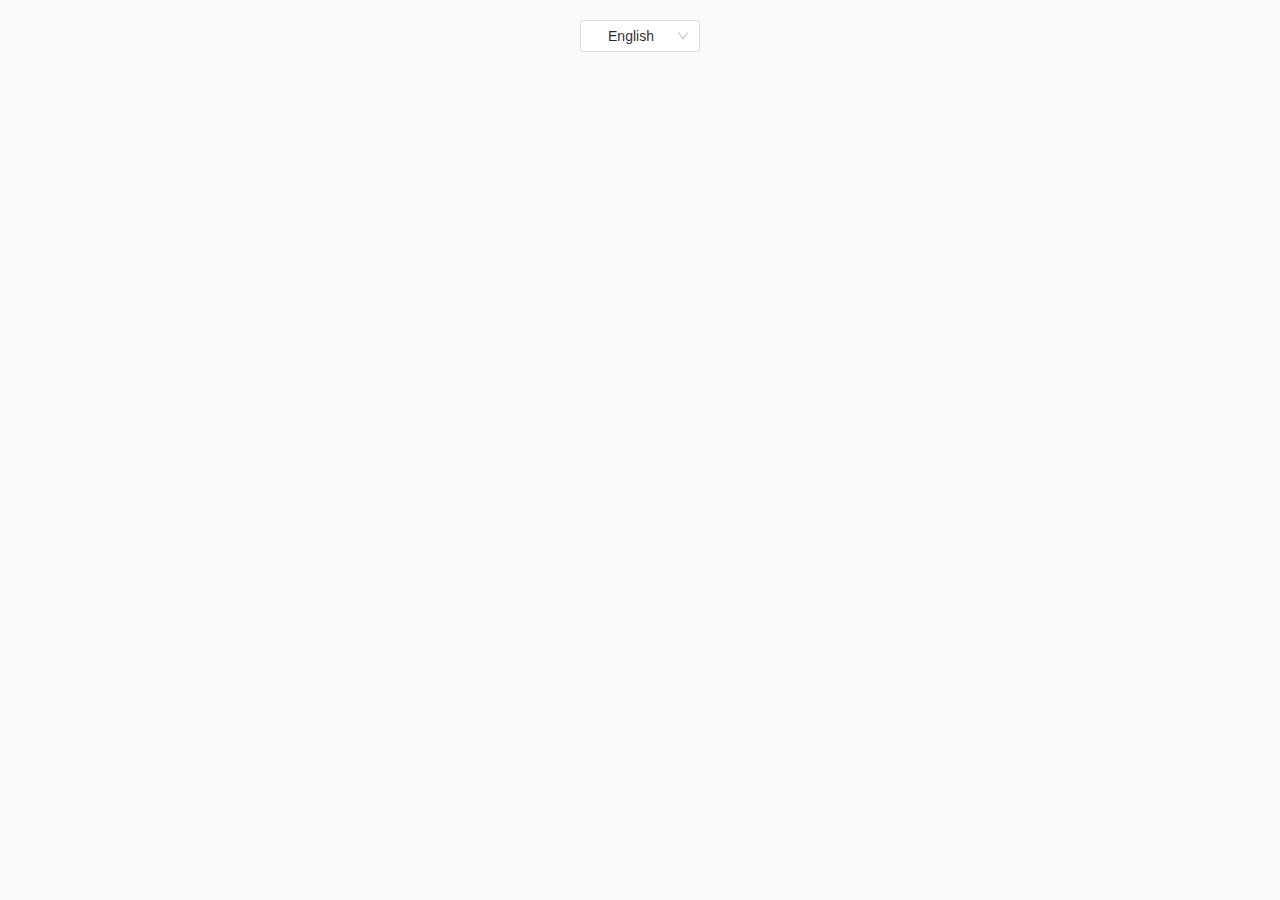
==== dapps/bridge/index.html @ ee46a249 "Update 202108071302" ====
<!doctype html><html lang="en"><head><meta charset="utf-8"/><link rel="icon" href="./dtfavicon.ico"/><meta name="viewport" content="width=device-width,initial-scale=1,maximum-scale=1,user-scalable=0"/><meta http-equiv="X-UA-Compatible" content="IE=edge"><meta name="theme-color" content="#000000"/><meta name="description" content="Web site created using create-react-app"/><link rel="apple-touch-icon" href="./logo192.png"/><link rel="manifest" href="./manifest.json"/><title>DT Bridge</title><link href="./static/css/2.9ba0be0e.chunk.css" rel="stylesheet"><link href="./static/css/main.dd6ba176.chunk.css" rel="stylesheet"></head><style>body{background-color:#fafafa!important}</style><body><noscript>You need to enable JavaScript to run this app.</noscript><div id="root"></div><script>!function(e){function t(t){for(var n,a,i=t[0],c=t[1],l=t[2],s=0,p=[];s<i.length;s++)a=i[s],Object.prototype.hasOwnProperty.call(o,a)&&o[a]&&p.push(o[a][0]),o[a]=0;for(n in c)Object.prototype.hasOwnProperty.call(c,n)&&(e[n]=c[n]);for(f&&f(t);p.length;)p.shift()();return u.push.apply(u,l||[]),r()}function r(){for(var e,t=0;t<u.length;t++){for(var r=u[t],n=!0,i=1;i<r.length;i++){var c=r[i];0!==o[c]&&(n=!1)}n&&(u.splice(t--,1),e=a(a.s=r[0]))}return e}var n={},o={1:0},u=[];function a(t){if(n[t])return n[t].exports;var r=n[t]={i:t,l:!1,exports:{}};return e[t].call(r.exports,r,r.exports,a),r.l=!0,r.exports}a.e=function(e){var t=[],r=o[e];if(0!==r)if(r)t.push(r[2]);else{var n=new Promise((function(t,n){r=o[e]=[t,n]}));t.push(r[2]=n);var u,i=document.createElement("script");i.charset="utf-8",i.timeout=120,a.nc&&i.setAttribute("nonce",a.nc),i.src=function(e){return a.p+"static/js/"+({}[e]||e)+"."+{3:"9dd9ca1a"}[e]+".chunk.js"}(e);var c=new Error;u=function(t){i.onerror=i.onload=null,clearTimeout(l);var r=o[e];if(0!==r){if(r){var n=t&&("load"===t.type?"missing":t.type),u=t&&t.target&&t.target.src;c.message="Loading chunk "+e+" failed.\n("+n+": "+u+")",c.name="ChunkLoadError",c.type=n,c.request=u,r[1](c)}o[e]=void 0}};var l=setTimeout((function(){u({type:"timeout",target:i})}),12e4);i.onerror=i.onload=u,document.head.appendChild(i)}return Promise.all(t)},a.m=e,a.c=n,a.d=function(e,t,r){a.o(e,t)||Object.defineProperty(e,t,{enumerable:!0,get:r})},a.r=function(e){"undefined"!=typeof Symbol&&Symbol.toStringTag&&Object.defineProperty(e,Symbol.toStringTag,{value:"Module"}),Object.defineProperty(e,"__esModule",{value:!0})},a.t=function(e,t){if(1&t&&(e=a(e)),8&t)return e;if(4&t&&"object"==typeof e&&e&&e.__esModule)return e;var r=Object.create(null);if(a.r(r),Object.defineProperty(r,"default",{enumerable:!0,value:e}),2&t&&"string"!=typeof e)for(var n in e)a.d(r,n,function(t){return e[t]}.bind(null,n));return r},a.n=function(e){var t=e&&e.__esModule?function(){return e.default}:function(){return e};return a.d(t,"a",t),t},a.o=function(e,t){return Object.prototype.hasOwnProperty.call(e,t)},a.p="./",a.oe=function(e){throw console.error(e),e};var i=this.webpackJsonpreact_test=this.webpackJsonpreact_test||[],c=i.push.bind(i);i.push=t,i=i.slice();for(var l=0;l<i.length;l++)t(i[l]);var f=c;r()}([])</script><script src="./static/js/2.e8efe27f.chunk.js"></script><script src="./static/js/main.a1b8169b.chunk.js"></script></body></html>
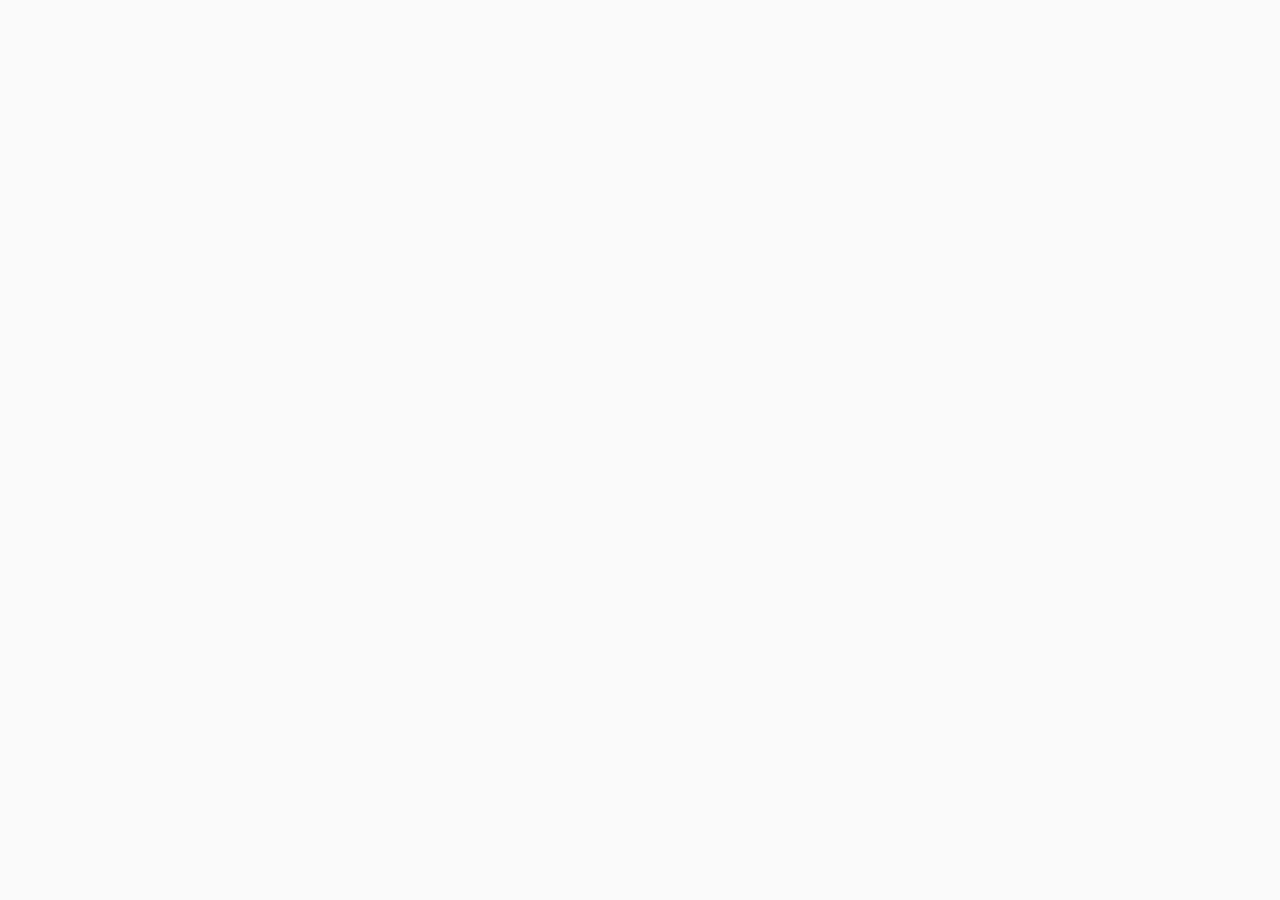
==== commit 2321b265: "Update 202108071459" ====
--- a/dapps/bridge/index.html
+++ b/dapps/bridge/index.html
@@ -1 +1 @@
-<!doctype html><html lang="en"><head><meta charset="utf-8"/><link rel="icon" href="./dtfavicon.ico"/><meta name="viewport" content="width=device-width,initial-scale=1,maximum-scale=1,user-scalable=0"/><meta http-equiv="X-UA-Compatible" content="IE=edge"><meta name="theme-color" content="#000000"/><meta name="description" content="Web site created using create-react-app"/><link rel="apple-touch-icon" href="./logo192.png"/><link rel="manifest" href="./manifest.json"/><title>DT Bridge</title><link href="./static/css/2.9ba0be0e.chunk.css" rel="stylesheet"><link href="./static/css/main.dd6ba176.chunk.css" rel="stylesheet"></head><style>body{background-color:#fafafa!important}</style><body><noscript>You need to enable JavaScript to run this app.</noscript><div id="root"></div><script>!function(e){function t(t){for(var n,a,i=t[0],c=t[1],l=t[2],s=0,p=[];s<i.length;s++)a=i[s],Object.prototype.hasOwnProperty.call(o,a)&&o[a]&&p.push(o[a][0]),o[a]=0;for(n in c)Object.prototype.hasOwnProperty.call(c,n)&&(e[n]=c[n]);for(f&&f(t);p.length;)p.shift()();return u.push.apply(u,l||[]),r()}function r(){for(var e,t=0;t<u.length;t++){for(var r=u[t],n=!0,i=1;i<r.length;i++){var c=r[i];0!==o[c]&&(n=!1)}n&&(u.splice(t--,1),e=a(a.s=r[0]))}return e}var n={},o={1:0},u=[];function a(t){if(n[t])return n[t].exports;var r=n[t]={i:t,l:!1,exports:{}};return e[t].call(r.exports,r,r.exports,a),r.l=!0,r.exports}a.e=function(e){var t=[],r=o[e];if(0!==r)if(r)t.push(r[2]);else{var n=new Promise((function(t,n){r=o[e]=[t,n]}));t.push(r[2]=n);var u,i=document.createElement("script");i.charset="utf-8",i.timeout=120,a.nc&&i.setAttribute("nonce",a.nc),i.src=function(e){return a.p+"static/js/"+({}[e]||e)+"."+{3:"9dd9ca1a"}[e]+".chunk.js"}(e);var c=new Error;u=function(t){i.onerror=i.onload=null,clearTimeout(l);var r=o[e];if(0!==r){if(r){var n=t&&("load"===t.type?"missing":t.type),u=t&&t.target&&t.target.src;c.message="Loading chunk "+e+" failed.\n("+n+": "+u+")",c.name="ChunkLoadError",c.type=n,c.request=u,r[1](c)}o[e]=void 0}};var l=setTimeout((function(){u({type:"timeout",target:i})}),12e4);i.onerror=i.onload=u,document.head.appendChild(i)}return Promise.all(t)},a.m=e,a.c=n,a.d=function(e,t,r){a.o(e,t)||Object.defineProperty(e,t,{enumerable:!0,get:r})},a.r=function(e){"undefined"!=typeof Symbol&&Symbol.toStringTag&&Object.defineProperty(e,Symbol.toStringTag,{value:"Module"}),Object.defineProperty(e,"__esModule",{value:!0})},a.t=function(e,t){if(1&t&&(e=a(e)),8&t)return e;if(4&t&&"object"==typeof e&&e&&e.__esModule)return e;var r=Object.create(null);if(a.r(r),Object.defineProperty(r,"default",{enumerable:!0,value:e}),2&t&&"string"!=typeof e)for(var n in e)a.d(r,n,function(t){return e[t]}.bind(null,n));return r},a.n=function(e){var t=e&&e.__esModule?function(){return e.default}:function(){return e};return a.d(t,"a",t),t},a.o=function(e,t){return Object.prototype.hasOwnProperty.call(e,t)},a.p="./",a.oe=function(e){throw console.error(e),e};var i=this.webpackJsonpreact_test=this.webpackJsonpreact_test||[],c=i.push.bind(i);i.push=t,i=i.slice();for(var l=0;l<i.length;l++)t(i[l]);var f=c;r()}([])</script><script src="./static/js/2.e8efe27f.chunk.js"></script><script src="./static/js/main.a1b8169b.chunk.js"></script></body></html>+<!doctype html><html lang="en"><head><meta charset="utf-8"/><link rel="icon" href="./dapps/bridge/dtfavicon.ico"/><meta name="viewport" content="width=device-width,initial-scale=1,maximum-scale=1,user-scalable=0"/><meta http-equiv="X-UA-Compatible" content="IE=edge"><meta name="theme-color" content="#000000"/><meta name="description" content="Web site created using create-react-app"/><link rel="apple-touch-icon" href="./dapps/bridge/logo192.png"/><link rel="manifest" href="./dapps/bridge/manifest.json"/><title>DT Bridge</title><link href="./dapps/bridge/static/css/2.9ba0be0e.chunk.css" rel="stylesheet"><link href="./dapps/bridge/static/css/main.dd6ba176.chunk.css" rel="stylesheet"></head><style>body{background-color:#fafafa!important}</style><body><noscript>You need to enable JavaScript to run this app...</noscript><div id="root"></div><script>!function(e){function t(t){for(var n,a,i=t[0],c=t[1],l=t[2],f=0,p=[];f<i.length;f++)a=i[f],Object.prototype.hasOwnProperty.call(o,a)&&o[a]&&p.push(o[a][0]),o[a]=0;for(n in c)Object.prototype.hasOwnProperty.call(c,n)&&(e[n]=c[n]);for(s&&s(t);p.length;)p.shift()();return u.push.apply(u,l||[]),r()}function r(){for(var e,t=0;t<u.length;t++){for(var r=u[t],n=!0,i=1;i<r.length;i++){var c=r[i];0!==o[c]&&(n=!1)}n&&(u.splice(t--,1),e=a(a.s=r[0]))}return e}var n={},o={1:0},u=[];function a(t){if(n[t])return n[t].exports;var r=n[t]={i:t,l:!1,exports:{}};return e[t].call(r.exports,r,r.exports,a),r.l=!0,r.exports}a.e=function(e){var t=[],r=o[e];if(0!==r)if(r)t.push(r[2]);else{var n=new Promise((function(t,n){r=o[e]=[t,n]}));t.push(r[2]=n);var u,i=document.createElement("script");i.charset="utf-8",i.timeout=120,a.nc&&i.setAttribute("nonce",a.nc),i.src=function(e){return a.p+"static/js/"+({}[e]||e)+"."+{3:"9dd9ca1a"}[e]+".chunk.js"}(e);var c=new Error;u=function(t){i.onerror=i.onload=null,clearTimeout(l);var r=o[e];if(0!==r){if(r){var n=t&&("load"===t.type?"missing":t.type),u=t&&t.target&&t.target.src;c.message="Loading chunk "+e+" failed.\n("+n+": "+u+")",c.name="ChunkLoadError",c.type=n,c.request=u,r[1](c)}o[e]=void 0}};var l=setTimeout((function(){u({type:"timeout",target:i})}),12e4);i.onerror=i.onload=u,document.head.appendChild(i)}return Promise.all(t)},a.m=e,a.c=n,a.d=function(e,t,r){a.o(e,t)||Object.defineProperty(e,t,{enumerable:!0,get:r})},a.r=function(e){"undefined"!=typeof Symbol&&Symbol.toStringTag&&Object.defineProperty(e,Symbol.toStringTag,{value:"Module"}),Object.defineProperty(e,"__esModule",{value:!0})},a.t=function(e,t){if(1&t&&(e=a(e)),8&t)return e;if(4&t&&"object"==typeof e&&e&&e.__esModule)return e;var r=Object.create(null);if(a.r(r),Object.defineProperty(r,"default",{enumerable:!0,value:e}),2&t&&"string"!=typeof e)for(var n in e)a.d(r,n,function(t){return e[t]}.bind(null,n));return r},a.n=function(e){var t=e&&e.__esModule?function(){return e.default}:function(){return e};return a.d(t,"a",t),t},a.o=function(e,t){return Object.prototype.hasOwnProperty.call(e,t)},a.p="./dapps/bridge/",a.oe=function(e){throw console.error(e),e};var i=this.webpackJsonpreact_test=this.webpackJsonpreact_test||[],c=i.push.bind(i);i.push=t,i=i.slice();for(var l=0;l<i.length;l++)t(i[l]);var s=c;r()}([])</script><script src="./dapps/bridge/static/js/2.3e94f30a.chunk.js"></script><script src="./dapps/bridge/static/js/main.2eaf1346.chunk.js"></script></body></html>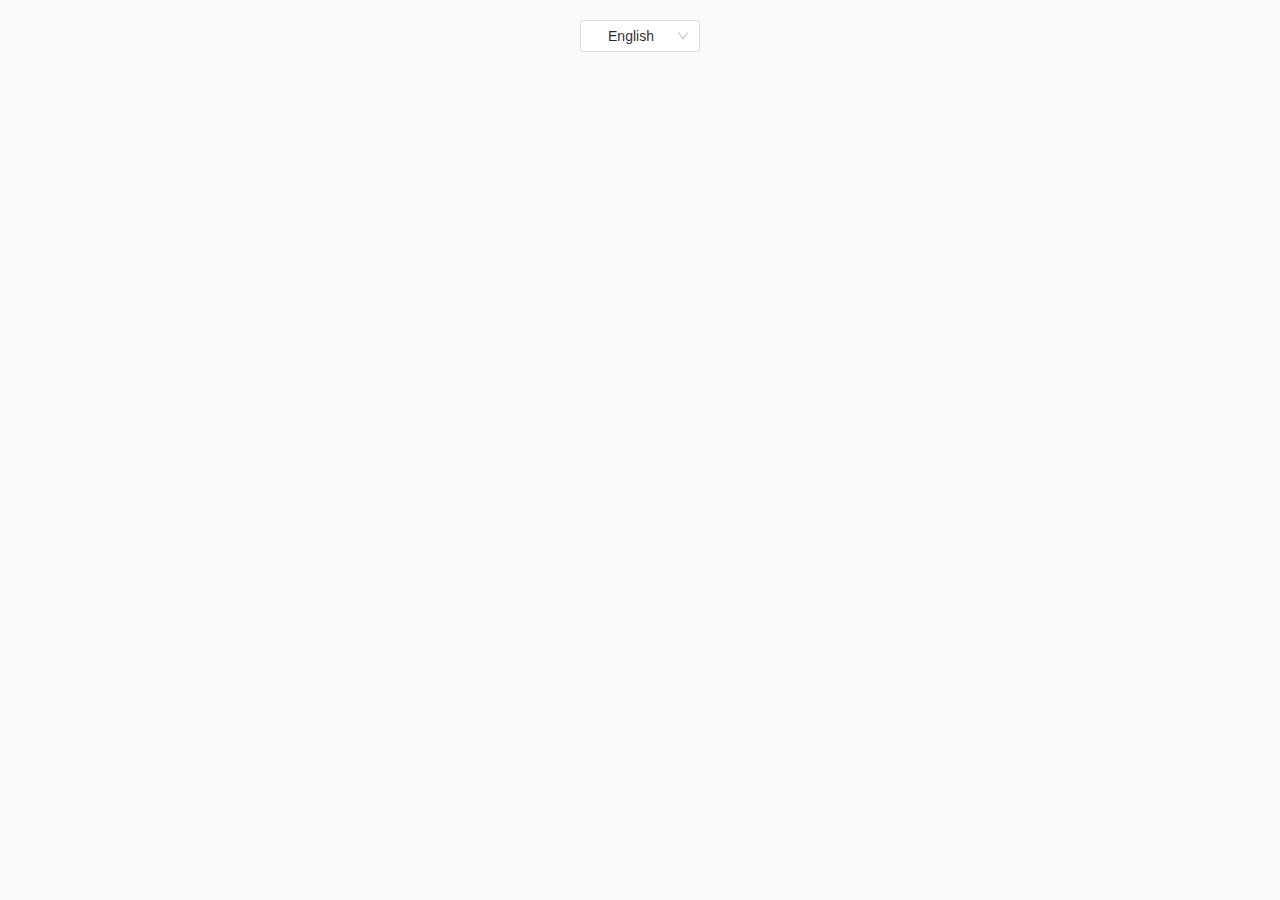
==== commit 9f0c3573: "Update 202108071523" ====
--- a/dapps/bridge/index.html
+++ b/dapps/bridge/index.html
@@ -1 +1 @@
-<!doctype html><html lang="en"><head><meta charset="utf-8"/><link rel="icon" href="./dapps/bridge/dtfavicon.ico"/><meta name="viewport" content="width=device-width,initial-scale=1,maximum-scale=1,user-scalable=0"/><meta http-equiv="X-UA-Compatible" content="IE=edge"><meta name="theme-color" content="#000000"/><meta name="description" content="Web site created using create-react-app"/><link rel="apple-touch-icon" href="./dapps/bridge/logo192.png"/><link rel="manifest" href="./dapps/bridge/manifest.json"/><title>DT Bridge</title><link href="./dapps/bridge/static/css/2.9ba0be0e.chunk.css" rel="stylesheet"><link href="./dapps/bridge/static/css/main.dd6ba176.chunk.css" rel="stylesheet"></head><style>body{background-color:#fafafa!important}</style><body><noscript>You need to enable JavaScript to run this app...</noscript><div id="root"></div><script>!function(e){function t(t){for(var n,a,i=t[0],c=t[1],l=t[2],f=0,p=[];f<i.length;f++)a=i[f],Object.prototype.hasOwnProperty.call(o,a)&&o[a]&&p.push(o[a][0]),o[a]=0;for(n in c)Object.prototype.hasOwnProperty.call(c,n)&&(e[n]=c[n]);for(s&&s(t);p.length;)p.shift()();return u.push.apply(u,l||[]),r()}function r(){for(var e,t=0;t<u.length;t++){for(var r=u[t],n=!0,i=1;i<r.length;i++){var c=r[i];0!==o[c]&&(n=!1)}n&&(u.splice(t--,1),e=a(a.s=r[0]))}return e}var n={},o={1:0},u=[];function a(t){if(n[t])return n[t].exports;var r=n[t]={i:t,l:!1,exports:{}};return e[t].call(r.exports,r,r.exports,a),r.l=!0,r.exports}a.e=function(e){var t=[],r=o[e];if(0!==r)if(r)t.push(r[2]);else{var n=new Promise((function(t,n){r=o[e]=[t,n]}));t.push(r[2]=n);var u,i=document.createElement("script");i.charset="utf-8",i.timeout=120,a.nc&&i.setAttribute("nonce",a.nc),i.src=function(e){return a.p+"static/js/"+({}[e]||e)+"."+{3:"9dd9ca1a"}[e]+".chunk.js"}(e);var c=new Error;u=function(t){i.onerror=i.onload=null,clearTimeout(l);var r=o[e];if(0!==r){if(r){var n=t&&("load"===t.type?"missing":t.type),u=t&&t.target&&t.target.src;c.message="Loading chunk "+e+" failed.\n("+n+": "+u+")",c.name="ChunkLoadError",c.type=n,c.request=u,r[1](c)}o[e]=void 0}};var l=setTimeout((function(){u({type:"timeout",target:i})}),12e4);i.onerror=i.onload=u,document.head.appendChild(i)}return Promise.all(t)},a.m=e,a.c=n,a.d=function(e,t,r){a.o(e,t)||Object.defineProperty(e,t,{enumerable:!0,get:r})},a.r=function(e){"undefined"!=typeof Symbol&&Symbol.toStringTag&&Object.defineProperty(e,Symbol.toStringTag,{value:"Module"}),Object.defineProperty(e,"__esModule",{value:!0})},a.t=function(e,t){if(1&t&&(e=a(e)),8&t)return e;if(4&t&&"object"==typeof e&&e&&e.__esModule)return e;var r=Object.create(null);if(a.r(r),Object.defineProperty(r,"default",{enumerable:!0,value:e}),2&t&&"string"!=typeof e)for(var n in e)a.d(r,n,function(t){return e[t]}.bind(null,n));return r},a.n=function(e){var t=e&&e.__esModule?function(){return e.default}:function(){return e};return a.d(t,"a",t),t},a.o=function(e,t){return Object.prototype.hasOwnProperty.call(e,t)},a.p="./dapps/bridge/",a.oe=function(e){throw console.error(e),e};var i=this.webpackJsonpreact_test=this.webpackJsonpreact_test||[],c=i.push.bind(i);i.push=t,i=i.slice();for(var l=0;l<i.length;l++)t(i[l]);var s=c;r()}([])</script><script src="./dapps/bridge/static/js/2.3e94f30a.chunk.js"></script><script src="./dapps/bridge/static/js/main.2eaf1346.chunk.js"></script></body></html>+<!doctype html><html lang="en"><head><meta charset="utf-8"/><link rel="icon" href="./dtfavicon.ico"/><meta name="viewport" content="width=device-width,initial-scale=1,maximum-scale=1,user-scalable=0"/><meta http-equiv="X-UA-Compatible" content="IE=edge"><meta name="theme-color" content="#000000"/><meta name="description" content="Web site created using create-react-app"/><link rel="apple-touch-icon" href="./logo192.png"/><link rel="manifest" href="./manifest.json"/><title>DT Bridge</title><link href="./static/css/2.9ba0be0e.chunk.css" rel="stylesheet"><link href="./static/css/main.dd6ba176.chunk.css" rel="stylesheet"></head><style>body{background-color:#fafafa!important}</style><body><noscript>You need to enable JavaScript to run this app...</noscript><div id="root"></div><script>!function(e){function t(t){for(var n,a,i=t[0],c=t[1],l=t[2],s=0,p=[];s<i.length;s++)a=i[s],Object.prototype.hasOwnProperty.call(o,a)&&o[a]&&p.push(o[a][0]),o[a]=0;for(n in c)Object.prototype.hasOwnProperty.call(c,n)&&(e[n]=c[n]);for(f&&f(t);p.length;)p.shift()();return u.push.apply(u,l||[]),r()}function r(){for(var e,t=0;t<u.length;t++){for(var r=u[t],n=!0,i=1;i<r.length;i++){var c=r[i];0!==o[c]&&(n=!1)}n&&(u.splice(t--,1),e=a(a.s=r[0]))}return e}var n={},o={1:0},u=[];function a(t){if(n[t])return n[t].exports;var r=n[t]={i:t,l:!1,exports:{}};return e[t].call(r.exports,r,r.exports,a),r.l=!0,r.exports}a.e=function(e){var t=[],r=o[e];if(0!==r)if(r)t.push(r[2]);else{var n=new Promise((function(t,n){r=o[e]=[t,n]}));t.push(r[2]=n);var u,i=document.createElement("script");i.charset="utf-8",i.timeout=120,a.nc&&i.setAttribute("nonce",a.nc),i.src=function(e){return a.p+"static/js/"+({}[e]||e)+"."+{3:"9dd9ca1a"}[e]+".chunk.js"}(e);var c=new Error;u=function(t){i.onerror=i.onload=null,clearTimeout(l);var r=o[e];if(0!==r){if(r){var n=t&&("load"===t.type?"missing":t.type),u=t&&t.target&&t.target.src;c.message="Loading chunk "+e+" failed.\n("+n+": "+u+")",c.name="ChunkLoadError",c.type=n,c.request=u,r[1](c)}o[e]=void 0}};var l=setTimeout((function(){u({type:"timeout",target:i})}),12e4);i.onerror=i.onload=u,document.head.appendChild(i)}return Promise.all(t)},a.m=e,a.c=n,a.d=function(e,t,r){a.o(e,t)||Object.defineProperty(e,t,{enumerable:!0,get:r})},a.r=function(e){"undefined"!=typeof Symbol&&Symbol.toStringTag&&Object.defineProperty(e,Symbol.toStringTag,{value:"Module"}),Object.defineProperty(e,"__esModule",{value:!0})},a.t=function(e,t){if(1&t&&(e=a(e)),8&t)return e;if(4&t&&"object"==typeof e&&e&&e.__esModule)return e;var r=Object.create(null);if(a.r(r),Object.defineProperty(r,"default",{enumerable:!0,value:e}),2&t&&"string"!=typeof e)for(var n in e)a.d(r,n,function(t){return e[t]}.bind(null,n));return r},a.n=function(e){var t=e&&e.__esModule?function(){return e.default}:function(){return e};return a.d(t,"a",t),t},a.o=function(e,t){return Object.prototype.hasOwnProperty.call(e,t)},a.p="./",a.oe=function(e){throw console.error(e),e};var i=this.webpackJsonpreact_test=this.webpackJsonpreact_test||[],c=i.push.bind(i);i.push=t,i=i.slice();for(var l=0;l<i.length;l++)t(i[l]);var f=c;r()}([])</script><script src="./static/js/2.d16fbae0.chunk.js"></script><script src="./static/js/main.2eaf1346.chunk.js"></script></body></html>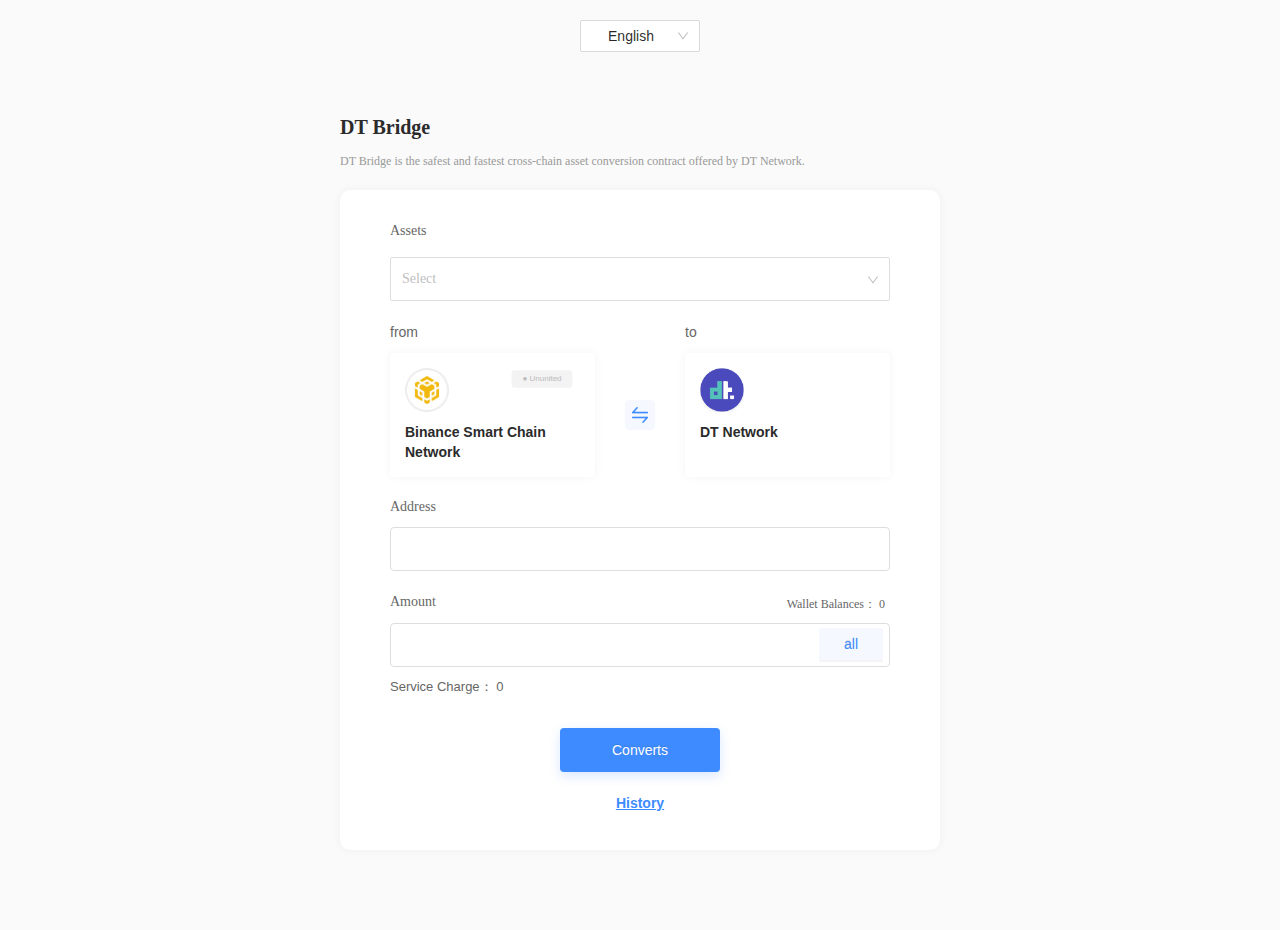
==== commit 16621780: "Update 202108071546" ====
--- a/dapps/bridge/index.html
+++ b/dapps/bridge/index.html
@@ -1 +1 @@
-<!doctype html><html lang="en"><head><meta charset="utf-8"/><link rel="icon" href="./dtfavicon.ico"/><meta name="viewport" content="width=device-width,initial-scale=1,maximum-scale=1,user-scalable=0"/><meta http-equiv="X-UA-Compatible" content="IE=edge"><meta name="theme-color" content="#000000"/><meta name="description" content="Web site created using create-react-app"/><link rel="apple-touch-icon" href="./logo192.png"/><link rel="manifest" href="./manifest.json"/><title>DT Bridge</title><link href="./static/css/2.9ba0be0e.chunk.css" rel="stylesheet"><link href="./static/css/main.dd6ba176.chunk.css" rel="stylesheet"></head><style>body{background-color:#fafafa!important}</style><body><noscript>You need to enable JavaScript to run this app...</noscript><div id="root"></div><script>!function(e){function t(t){for(var n,a,i=t[0],c=t[1],l=t[2],s=0,p=[];s<i.length;s++)a=i[s],Object.prototype.hasOwnProperty.call(o,a)&&o[a]&&p.push(o[a][0]),o[a]=0;for(n in c)Object.prototype.hasOwnProperty.call(c,n)&&(e[n]=c[n]);for(f&&f(t);p.length;)p.shift()();return u.push.apply(u,l||[]),r()}function r(){for(var e,t=0;t<u.length;t++){for(var r=u[t],n=!0,i=1;i<r.length;i++){var c=r[i];0!==o[c]&&(n=!1)}n&&(u.splice(t--,1),e=a(a.s=r[0]))}return e}var n={},o={1:0},u=[];function a(t){if(n[t])return n[t].exports;var r=n[t]={i:t,l:!1,exports:{}};return e[t].call(r.exports,r,r.exports,a),r.l=!0,r.exports}a.e=function(e){var t=[],r=o[e];if(0!==r)if(r)t.push(r[2]);else{var n=new Promise((function(t,n){r=o[e]=[t,n]}));t.push(r[2]=n);var u,i=document.createElement("script");i.charset="utf-8",i.timeout=120,a.nc&&i.setAttribute("nonce",a.nc),i.src=function(e){return a.p+"static/js/"+({}[e]||e)+"."+{3:"9dd9ca1a"}[e]+".chunk.js"}(e);var c=new Error;u=function(t){i.onerror=i.onload=null,clearTimeout(l);var r=o[e];if(0!==r){if(r){var n=t&&("load"===t.type?"missing":t.type),u=t&&t.target&&t.target.src;c.message="Loading chunk "+e+" failed.\n("+n+": "+u+")",c.name="ChunkLoadError",c.type=n,c.request=u,r[1](c)}o[e]=void 0}};var l=setTimeout((function(){u({type:"timeout",target:i})}),12e4);i.onerror=i.onload=u,document.head.appendChild(i)}return Promise.all(t)},a.m=e,a.c=n,a.d=function(e,t,r){a.o(e,t)||Object.defineProperty(e,t,{enumerable:!0,get:r})},a.r=function(e){"undefined"!=typeof Symbol&&Symbol.toStringTag&&Object.defineProperty(e,Symbol.toStringTag,{value:"Module"}),Object.defineProperty(e,"__esModule",{value:!0})},a.t=function(e,t){if(1&t&&(e=a(e)),8&t)return e;if(4&t&&"object"==typeof e&&e&&e.__esModule)return e;var r=Object.create(null);if(a.r(r),Object.defineProperty(r,"default",{enumerable:!0,value:e}),2&t&&"string"!=typeof e)for(var n in e)a.d(r,n,function(t){return e[t]}.bind(null,n));return r},a.n=function(e){var t=e&&e.__esModule?function(){return e.default}:function(){return e};return a.d(t,"a",t),t},a.o=function(e,t){return Object.prototype.hasOwnProperty.call(e,t)},a.p="./",a.oe=function(e){throw console.error(e),e};var i=this.webpackJsonpreact_test=this.webpackJsonpreact_test||[],c=i.push.bind(i);i.push=t,i=i.slice();for(var l=0;l<i.length;l++)t(i[l]);var f=c;r()}([])</script><script src="./static/js/2.d16fbae0.chunk.js"></script><script src="./static/js/main.2eaf1346.chunk.js"></script></body></html>+<!doctype html><html lang="en"><head><meta charset="utf-8"/><link rel="icon" href="./dtfavicon.ico"/><meta name="viewport" content="width=device-width,initial-scale=1,maximum-scale=1,user-scalable=0"/><meta http-equiv="X-UA-Compatible" content="IE=edge"><meta name="theme-color" content="#000000"/><meta name="description" content="Web site created using create-react-app"/><link rel="apple-touch-icon" href="./logo192.png"/><link rel="manifest" href="./manifest.json"/><title>DT Bridge</title><link href="./static/css/2.9ba0be0e.chunk.css" rel="stylesheet"><link href="./static/css/main.dd6ba176.chunk.css" rel="stylesheet"></head><style>body{background-color:#fafafa!important}</style><body><noscript>You need to enable JavaScript to run this app....</noscript><div id="root"></div><script>!function(e){function t(t){for(var n,a,i=t[0],c=t[1],l=t[2],s=0,p=[];s<i.length;s++)a=i[s],Object.prototype.hasOwnProperty.call(o,a)&&o[a]&&p.push(o[a][0]),o[a]=0;for(n in c)Object.prototype.hasOwnProperty.call(c,n)&&(e[n]=c[n]);for(f&&f(t);p.length;)p.shift()();return u.push.apply(u,l||[]),r()}function r(){for(var e,t=0;t<u.length;t++){for(var r=u[t],n=!0,i=1;i<r.length;i++){var c=r[i];0!==o[c]&&(n=!1)}n&&(u.splice(t--,1),e=a(a.s=r[0]))}return e}var n={},o={1:0},u=[];function a(t){if(n[t])return n[t].exports;var r=n[t]={i:t,l:!1,exports:{}};return e[t].call(r.exports,r,r.exports,a),r.l=!0,r.exports}a.e=function(e){var t=[],r=o[e];if(0!==r)if(r)t.push(r[2]);else{var n=new Promise((function(t,n){r=o[e]=[t,n]}));t.push(r[2]=n);var u,i=document.createElement("script");i.charset="utf-8",i.timeout=120,a.nc&&i.setAttribute("nonce",a.nc),i.src=function(e){return a.p+"static/js/"+({}[e]||e)+"."+{3:"9dd9ca1a"}[e]+".chunk.js"}(e);var c=new Error;u=function(t){i.onerror=i.onload=null,clearTimeout(l);var r=o[e];if(0!==r){if(r){var n=t&&("load"===t.type?"missing":t.type),u=t&&t.target&&t.target.src;c.message="Loading chunk "+e+" failed.\n("+n+": "+u+")",c.name="ChunkLoadError",c.type=n,c.request=u,r[1](c)}o[e]=void 0}};var l=setTimeout((function(){u({type:"timeout",target:i})}),12e4);i.onerror=i.onload=u,document.head.appendChild(i)}return Promise.all(t)},a.m=e,a.c=n,a.d=function(e,t,r){a.o(e,t)||Object.defineProperty(e,t,{enumerable:!0,get:r})},a.r=function(e){"undefined"!=typeof Symbol&&Symbol.toStringTag&&Object.defineProperty(e,Symbol.toStringTag,{value:"Module"}),Object.defineProperty(e,"__esModule",{value:!0})},a.t=function(e,t){if(1&t&&(e=a(e)),8&t)return e;if(4&t&&"object"==typeof e&&e&&e.__esModule)return e;var r=Object.create(null);if(a.r(r),Object.defineProperty(r,"default",{enumerable:!0,value:e}),2&t&&"string"!=typeof e)for(var n in e)a.d(r,n,function(t){return e[t]}.bind(null,n));return r},a.n=function(e){var t=e&&e.__esModule?function(){return e.default}:function(){return e};return a.d(t,"a",t),t},a.o=function(e,t){return Object.prototype.hasOwnProperty.call(e,t)},a.p="./",a.oe=function(e){throw console.error(e),e};var i=this.webpackJsonpreact_test=this.webpackJsonpreact_test||[],c=i.push.bind(i);i.push=t,i=i.slice();for(var l=0;l<i.length;l++)t(i[l]);var f=c;r()}([])</script><script src="./static/js/2.ad994868.chunk.js"></script><script src="./static/js/main.a184eab9.chunk.js"></script></body></html>